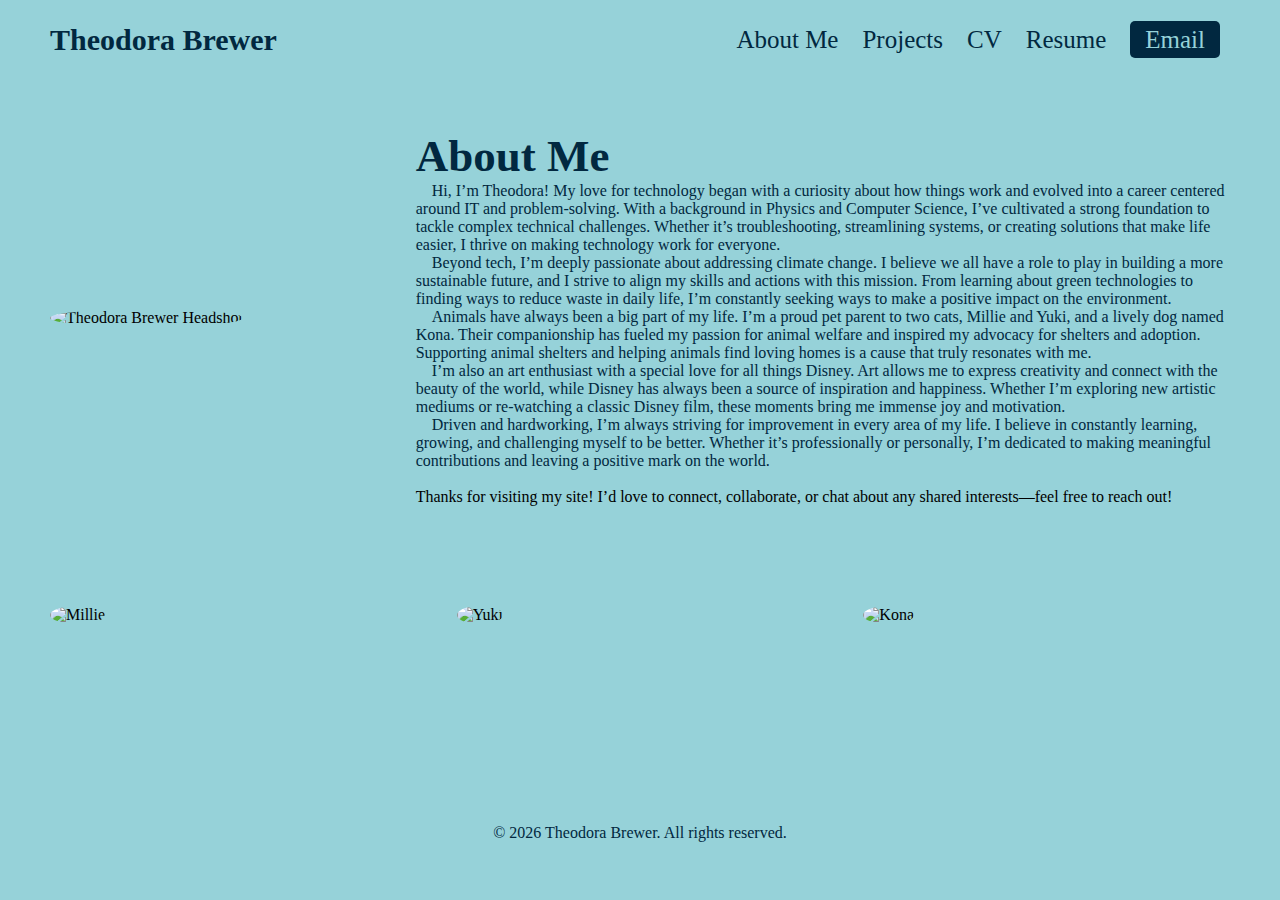
==== About_Me.html @ 0e3479ac "Add files via upload" ====
<!DOCTYPE html>
<html>
    <head>
        <link rel="stylesheet" href="https://cdnjs.cloudflare.com/ajax/libs/font-awesome/6.6.0/css/all.min.css" integrity="sha512-Kc323vGBEqzTmouAECnVceyQqyqdsSiqLQISBL29aUW4U/M7pSPA/gEUZQqv1cwx4OnYxTxve5UMg5GT6L4JJg==" crossorigin="anonymous" referrerpolicy="no-referrer" />
        <title>Teddy's Website</title>
        <link rel="stylesheet" href="style.css"/>
        
    </head>

    <body>
        </header>
        <!-- NAVBAR -->
            <nav>
                <div class="left">
                    <a href="/">Theodora Brewer</a>
                </div>

                <div class="right">
                    <a href="About_Me.html"rel="noopener noreferrer">About Me</a>
                    <a href="Projects.html" rel="noopener noreferrer">Projects</a>
                    <a href="CV.html" rel="noopener noreferrer">CV</a>
                    <a href="Documents/Resume.pdf" target="_blank" rel="noopener noreferrer">Resume</a>
                    <a href="mailto:theodora.brewer@gmail.com" target="_blank" rel="noopener noreferrer">Email</a>
                </div>
            </nav>

        <main>
            <!-- SECTION 1-->
            <section class="hero-section">
                <div class="headshot">
                    <img src="Pictures/profile.JPG" alt="Theodora Brewer Headshot">
                </div>
                <div class="text">
                    <h2>About Me</h2>
                    <p>&nbsp;&nbsp;&nbsp;&nbsp;Hi, I’m Theodora! My love for technology began with a curiosity about how things work and evolved into a career centered around IT and problem-solving. With a background in Physics and Computer Science, I’ve cultivated a strong foundation to tackle complex technical challenges. Whether it’s troubleshooting, streamlining systems, or creating solutions that make life easier, I thrive on making technology work for everyone. <br>

                        &nbsp;&nbsp;&nbsp;&nbsp;Beyond tech, I’m deeply passionate about addressing climate change. I believe we all have a role to play in building a more sustainable future, and I strive to align my skills and actions with this mission. From learning about green technologies to finding ways to reduce waste in daily life, I’m constantly seeking ways to make a positive impact on the environment.<br>
                        
                        &nbsp;&nbsp;&nbsp;&nbsp;Animals have always been a big part of my life. I’m a proud pet parent to two cats, Millie and Yuki, and a lively dog named Kona. Their companionship has fueled my passion for animal welfare and inspired my advocacy for shelters and adoption. Supporting animal shelters and helping animals find loving homes is a cause that truly resonates with me. <br>
                        
                        &nbsp;&nbsp;&nbsp;&nbsp;I’m also an art enthusiast with a special love for all things Disney. Art allows me to express creativity and connect with the beauty of the world, while Disney has always been a source of inspiration and happiness. Whether I’m exploring new artistic mediums or re-watching a classic Disney film, these moments bring me immense joy and motivation. <br>
                        
                        &nbsp;&nbsp;&nbsp;&nbsp;Driven and hardworking, I’m always striving for improvement in every area of my life. I believe in constantly learning, growing, and challenging myself to be better. Whether it’s professionally or personally, I’m dedicated to making meaningful contributions and leaving a positive mark on the world.</p>
                        <br>
                        Thanks for visiting my site! I’d love to connect, collaborate, or chat about any shared interests—feel free to reach out!
                </div>

            </section>
        </main>

        <section class="hero-section">
            <div class="headshot">
                <img src="Pictures/Millie.JPG" alt="Millie">
            </div>

            <div class="headshot">
                <img src="Pictures/Yuki.JPG" alt="Yuki">
            </div>
            <div class="headshot">
                <img src="Pictures/Kona.JPG" alt="Kona">
            </div>
        </section>


        <!-- Footer Section -->
    <footer>
        <nav>
        <div class="center">
            <a href="https://github.com/tcbrewer" target="_blank" rel="noopener noreferrer">
                <i class="fa-brands fa-github"></i>
            </a>
            <a href="linkedin.com/in/theodora-brewer-08873721b" target="_blank" rel="noopener noreferrer">
                <i class="fa-brands fa-linkedin"></i>
            </a>
            <a href="mailto:theodora.brewer@gmail.com">
                <i class="fa-regular fa-envelope"></i>
            </a>
        </div>
        </nav>
        <p>&copy; <span id="year"></span> Theodora Brewer. All rights reserved.</p>
    </footer>

    <script>
        // Get the current year and set it dynamically
        document.getElementById("year").textContent = new Date().getFullYear();
      </script>
</html>
---- style.css ----
:root {
  --text-color: #012840;
  --link-color: #03738C;
  --background-color: #96D2D9;
  --hover-text-color: #3FA8BF; /* Add hover color */
}

* {
  margin: 0;
  padding: 0;
  box-sizing: border-box;
}

html {
  scroll-behavior: smooth;
}

body {
    background-color: var(--background-color);
    font-family: Georgia, 'Times New Roman', Times, serif;
}

a {
  color: var(--link-color);
  text-decoration: none;
}

p {
  color: var(--text-color);
}

/* NAVBAR */
nav {
  display: flex;
  justify-content: space-between;
  align-items: center;
  padding: 0 50px;
  height: 80px;
  background-color: var(--background-color);
  transition: 0.3 ease;
  flex-wrap: wrap; 
}

nav .left a {
  color: var(--text-color);
  font-size: 30px;
  font-weight: 600;

}

nav .right a {
  color: var(--text-color);
  font-size: 25px;
  font-weight: 500;
  flex-wrap: wrap; /* Ensures links don’t overflow in smaller screens */
  gap: 10px;
  margin: 0 10px;
}

nav .right a:last-child{
  color: var(--background-color);
  background-color: var(--text-color);
  padding: 5px 15px;
  border-radius: 5px;
  transition: 0.3s ease;
}

nav .center a {
  font-size: 20px;
  margin: 0 5px;
}

nav a:hover {
  color: var(--hover-text-color); /* Changes text color on hover */
}

nav .right a:last-child:hover {
  color: var(--hover-text-color); /* Changes text color on hover */
  background-color: var(--link-color); /* Optional: Background color change */
}

footer {
  display: flex;
  flex-direction: column;
  justify-content: center; /* Centers the links horizontally */
  align-items: center;    /* Centers the links vertically if needed */
  padding: 20px;
}

/* SECTION !: Hero */
.hero-section {
  display: flex;
  justify-content: space-between;
  align-items: center;
  padding: 0 50px;
  margin: 50px 0;
  gap: 40px;
  margin-bottom: 100px;
}

.hero-section .headshot {
  flex: 2;
}

.hero-section .headshot img{
  width: 350px;
  border-radius: 50%;
}

.hero-section .text {
  flex: 5;
  display: flex;
  flex-direction: column;
  justify-content: right;
}

.hero-section .text h2 {
  font-size: 45px;
  color: var(--text-color);
}


/* SECTION CV*/
.cv-section {
  display: flex;
  align-items: flex-start;
  padding: 0 50px;
  margin: 50px 0;
  gap: 40px;
  margin-bottom: 100px;
  color: var(--text-color);
}

ul {
  list-style-type: circle; /* Changes the bullet point to a square */
}

.cv-section .stickydiv {
  position: sticky;
  top: 20px;
  display: flex;
  flex-direction: column;
  gap: 20px;

  background-color: var(--hover-text-color);
  padding: 20px;
  border: 2px solid var(--text-color);
  border-radius: 10px;
  box-shadow: 0 4px 6px rgba(0, 0, 0, .1);
  margin-bottom: 40px;
  
  color: var(--text-color);
  font-size: 20px;
}

.cv-section .stickydiv .links {
  display: flex;
  flex-direction: column;
  gap: 20px;
  
  color: var(--text-color);
}

.cv-section .stickydiv a {
  display: flex;
  justify-content: flex-start;
  align-items: center;
  transition: .1s;
  color: var(--text-color);
  gap: 10px;
}

.cv-section .stickydiv a:hover {
  color: var(--background-color);
}

.cv-section .stickydiv .links a {
  display: flex;
  transition: .1s;
  color: var(--text-color);
}

.cv-section .stickydiv .links a:hover {
  color: var(--background-color);
}

.cv-section .text {
  display: flex;
  flex-direction: column;
  gap: 20px;
  margin: 0 auto;
}

.button-container {
  display: flex;
  flex-direction: column;
  gap: 15px;
}

.cv-section .button-container .action h5 {
  font-size: 20px;
  margin: 0;
  display: inline;
}

.cv-section .button-container .action h6 {
  font-size: 17px;
  margin: 0;
  display: inline;
}

 .action {
  display: block;
  padding: 10px 20px;
  font-size: 16px;
  line-height: 1.5;
  text-align: center;
  background-color: var(--background-color);
  color: var(--text-color);
  border: 1.5px solid var(--text-color);
  border-radius: 10px;
  cursor: pointer;
  margin: 10px 0;
  transition: var(--background-color) 0.3s ease;
  width: 75vw;
  box-sizing: border-box;
  font-size: 17px;
}

.action:hover {
  background-color: var(--link-color);
}

.hide {
  display: none;
  padding: 10px, 10px;
  margin: 10px 0;
  color: var(--text-color);
  border-radius: 5px;
}

.show {
  display:block;
}

@media (max-width:850px) {
  /* SECTION 1: Hero */
  .hero-section .text h2 {
    font-size: 35px;
  }
}

@media (max-width:740px) {
  /* SECTION 1: Hero */
  .hero-section {
    flex-direction: column;
  }
  .hero-section .headshot img {
    width: 300px;
  }

}

@media (max-width: 600px) {
  nav {
    flex-direction: column; /* Stacks items vertically */
    padding: 10px 20px; /* Reduces padding for smaller screens */
  }

  nav .left a {
    font-size: 20px; /* Adjusts font size */
    margin-bottom: 10px;
  }

  nav .right a {
    font-size: 18px; /* Adjusts font size for links */
  }
  footer a {
    font-size: 16px; /* Adjust footer link size on smaller screens */
    margin: 10px;
  }

  /* SECTION 1: Hero */
  .hero-section {
    padding: 0 20px;
  }

  .hero-section .text h2{
    font-size: 30px;

  }

  .action {
    width: 100%; /* Revert to full width on smaller screens */
  }


}
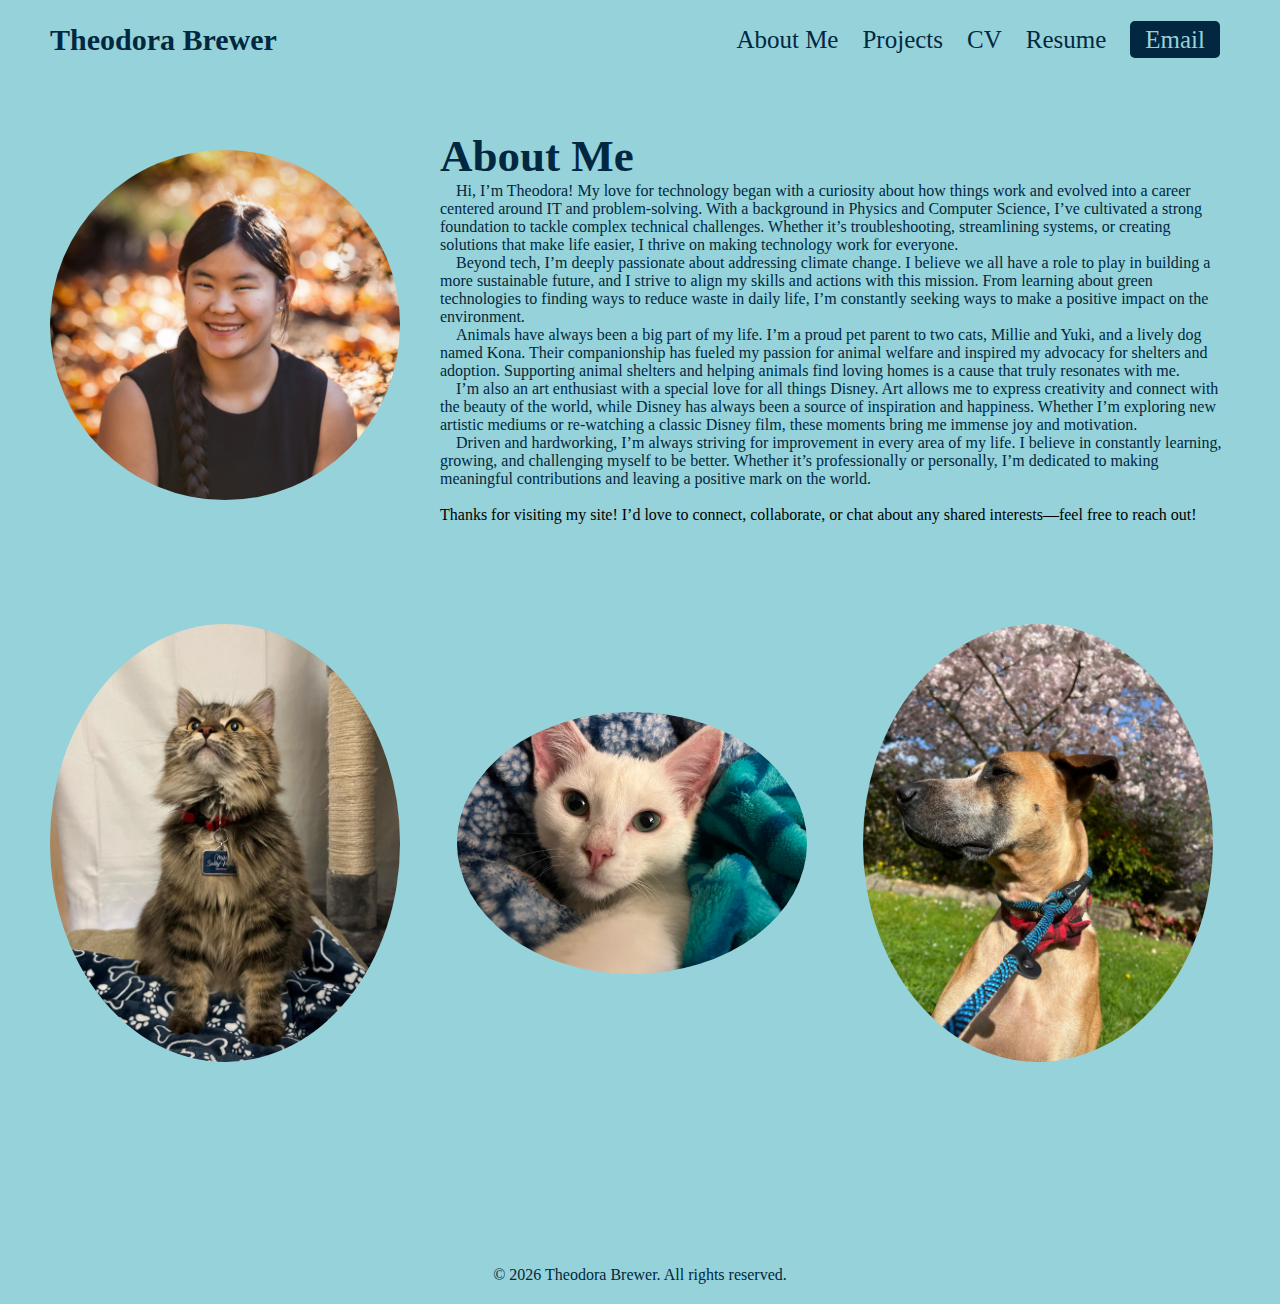
==== commit d014ef66: "Add files via upload" ====
--- a/About_Me.html
+++ b/About_Me.html
@@ -69,7 +69,7 @@
             <a href="https://github.com/tcbrewer" target="_blank" rel="noopener noreferrer">
                 <i class="fa-brands fa-github"></i>
             </a>
-            <a href="linkedin.com/in/theodora-brewer-08873721b" target="_blank" rel="noopener noreferrer">
+            <a href="https://linkedin.com/in/theodora-brewer-08873721b" target="_blank" rel="noopener noreferrer">
                 <i class="fa-brands fa-linkedin"></i>
             </a>
             <a href="mailto:theodora.brewer@gmail.com">
